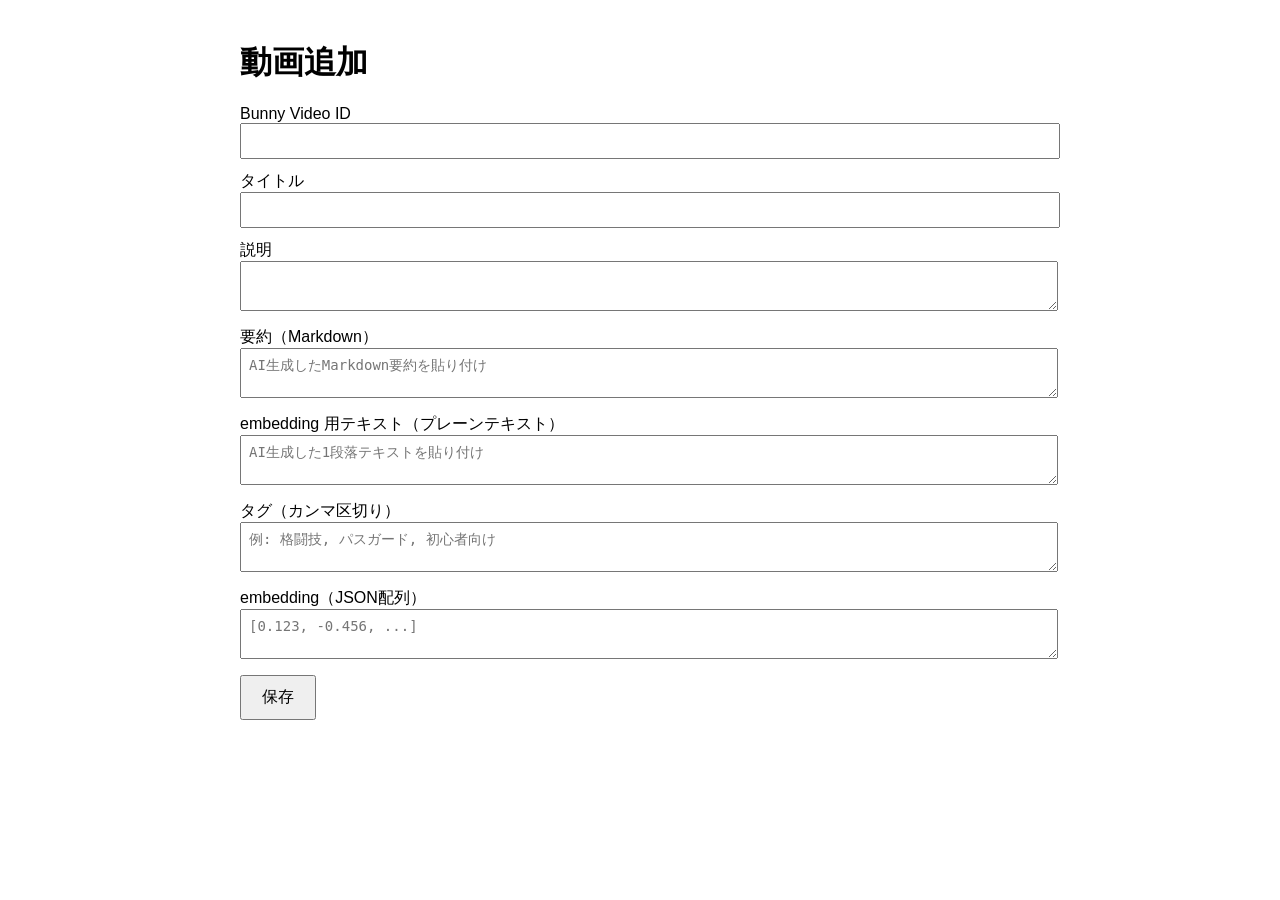
==== public/admin/videos/new.html @ 16630840 "管理UI追加" ====
<!DOCTYPE html>
<html lang="ja">
<head>
    <meta charset="utf-8" />
    <title>動画追加</title>
    <style>
        body {
            font-family: sans-serif;
            padding: 20px;
            max-width: 800px;
            margin: auto;
        }

        input, textarea {
            width: 100%;
            margin-bottom: 12px;
            padding: 8px;
            font-size: 14px;
        }

        button {
            padding: 10px 20px;
            font-size: 16px;
            cursor: pointer;
        }

        h1 {
            margin-bottom: 20px;
        }
    </style>
</head>
<body>

    <h1>動画追加</h1>

    <form id="form">
        <label>Bunny Video ID</label>
        <input name="bunny_video_id" required />

        <label>タイトル</label>
        <input name="title" required />

        <label>説明</label>
        <textarea name="description"></textarea>

        <label>要約（Markdown）</label>
        <textarea name="summary_md" placeholder="AI生成したMarkdown要約を貼り付け"></textarea>

        <label>embedding 用テキスト（プレーンテキスト）</label>
        <textarea name="embedding_text" placeholder="AI生成した1段落テキストを貼り付け"></textarea>

        <label>タグ（カンマ区切り）</label>
        <textarea name="tags" placeholder="例: 格闘技, パスガード, 初心者向け"></textarea>

        <label>embedding（JSON配列）</label>
        <textarea name="embedding" placeholder="[0.123, -0.456, ...]"></textarea>

        <button type="submit">保存</button>
    </form>

    <script type="module">
import { createClient } from "https://esm.sh/@supabase/supabase-js";

// Cloudflare Pages の env を使用
const supabase = createClient(
  window.env.SUPABASE_URL,
  window.env.SUPABASE_ANON_KEY
);

document.getElementById("form").onsubmit = async (e) => {
  e.preventDefault();
  const f = e.target;

  // ---------------------------
  // 1. videos に保存
  // ---------------------------
  const videoRes = await fetch("/api/videos", {
    method: "POST",
    headers: { "Content-Type": "application/json" },
    body: JSON.stringify({
      bunny_video_id: f.bunny_video_id.value,
      title: f.title.value,
      description: f.description.value,
      tags: f.tags.value
        ? f.tags.value.split(",").map(t => t.trim())
        : []
    })
  });

  if (!videoRes.ok) {
    alert("動画情報の保存に失敗しました");
    return;
  }

  const video = await videoRes.json();

  // ---------------------------
  // 2. embedding を保存
  // ---------------------------
  const embeddingArray = f.embedding.value
    ? JSON.parse(f.embedding.value)
    : null;

  const embedRes = await fetch(`/api/videos/${video.id}/embedding`, {
    method: "POST",
    headers: { "Content-Type": "application/json" },
    body: JSON.stringify({
      summary_md: f.summary_md.value,
      embedding_text: f.embedding_text.value,
      embedding: embeddingArray,
      model: "bge-m3-256"
    })
  });

  if (!embedRes.ok) {
    alert("embedding の保存に失敗しました");
    return;
  }

  alert("保存しました");
  location.href = "/admin/videos";
};
    </script>

</body>
</html>
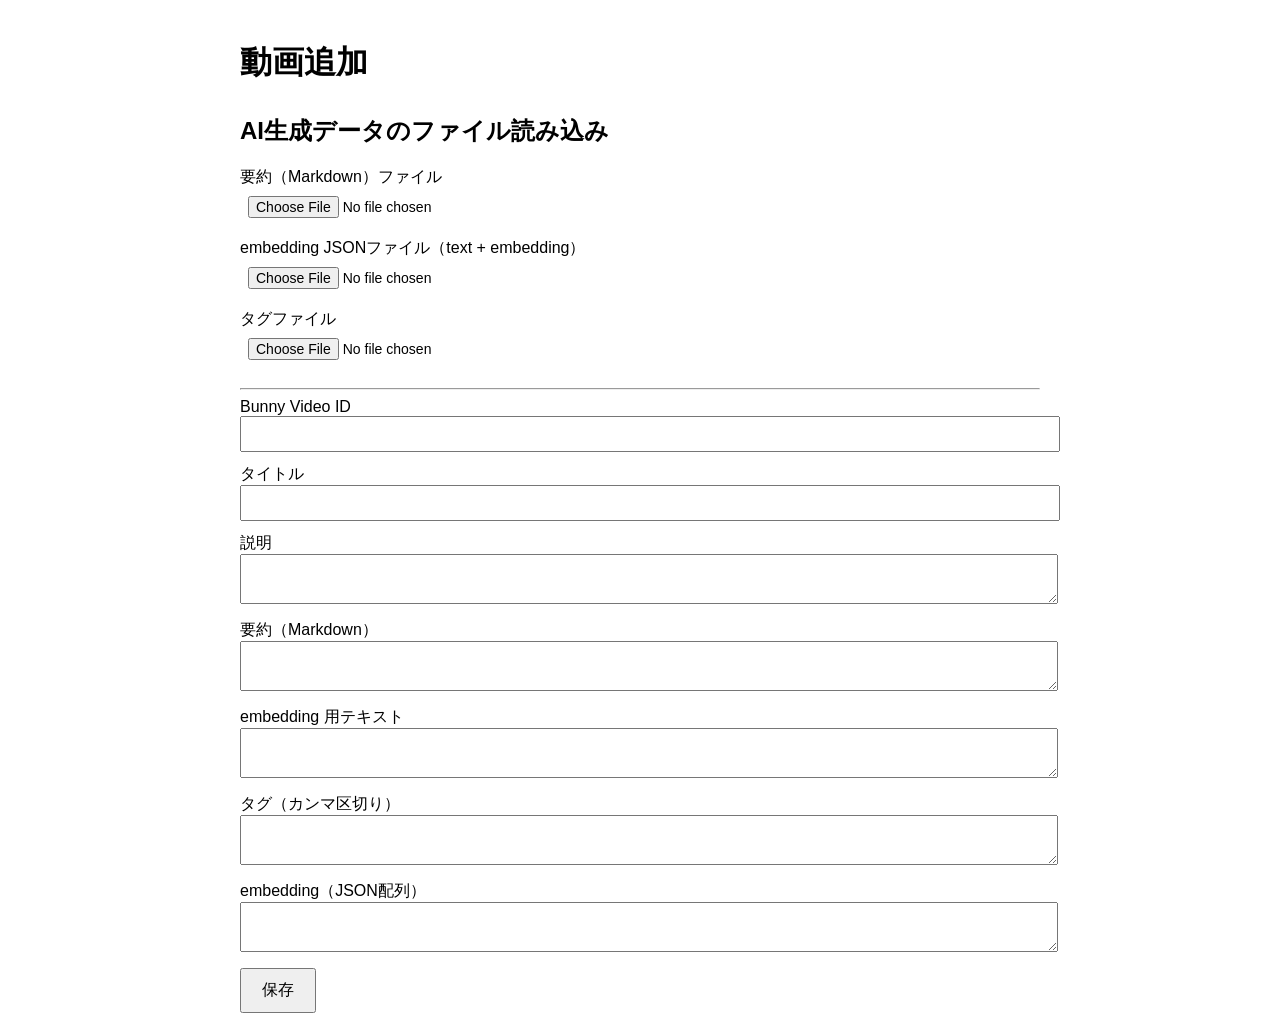
==== commit 00026839: "新規追加で必要な情報をファイル取得に変更" ====
--- a/public/admin/videos/new.html
+++ b/public/admin/videos/new.html
@@ -27,12 +27,35 @@
         h1 {
             margin-bottom: 20px;
         }
+
+        h2 {
+            margin-top: 30px;
+        }
     </style>
 </head>
 <body>
 
     <h1>動画追加</h1>
 
+    <!-- ============================
+         AI生成データのファイル読み込み
+         ============================ -->
+    <h2>AI生成データのファイル読み込み</h2>
+
+    <label>要約（Markdown）ファイル</label>
+    <input type="file" id="file_summary_md" accept=".md,.txt" />
+
+    <label>embedding JSONファイル（text + embedding）</label>
+    <input type="file" id="file_embedding_json" accept=".json,.txt" />
+
+    <label>タグファイル</label>
+    <input type="file" id="file_tags" accept=".txt" />
+
+    <hr />
+
+    <!-- ============================
+         動画追加フォーム
+         ============================ -->
     <form id="form">
         <label>Bunny Video ID</label>
         <input name="bunny_video_id" required />
@@ -44,16 +67,16 @@
         <textarea name="description"></textarea>
 
         <label>要約（Markdown）</label>
-        <textarea name="summary_md" placeholder="AI生成したMarkdown要約を貼り付け"></textarea>
-
-        <label>embedding 用テキスト（プレーンテキスト）</label>
-        <textarea name="embedding_text" placeholder="AI生成した1段落テキストを貼り付け"></textarea>
+        <textarea name="summary_md"></textarea>
+
+        <label>embedding 用テキスト</label>
+        <textarea name="embedding_text"></textarea>
 
         <label>タグ（カンマ区切り）</label>
-        <textarea name="tags" placeholder="例: 格闘技, パスガード, 初心者向け"></textarea>
+        <textarea name="tags"></textarea>
 
         <label>embedding（JSON配列）</label>
-        <textarea name="embedding" placeholder="[0.123, -0.456, ...]"></textarea>
+        <textarea name="embedding"></textarea>
 
         <button type="submit">保存</button>
     </form>
@@ -67,13 +90,71 @@
   window.env.SUPABASE_ANON_KEY
 );
 
+// -------------------------------
+// 汎用ファイル読み込み関数
+// -------------------------------
+function loadTextFile(input, callback) {
+  input.addEventListener("change", () => {
+    const file = input.files[0];
+    if (!file) return;
+
+    const reader = new FileReader();
+    reader.onload = () => callback(reader.result);
+    reader.readAsText(file);
+  });
+}
+
+function loadJSONFile(input, callback) {
+  input.addEventListener("change", () => {
+    const file = input.files[0];
+    if (!file) return;
+
+    const reader = new FileReader();
+    reader.onload = () => {
+      try {
+        const json = JSON.parse(reader.result);
+        callback(json);
+      } catch (e) {
+        alert("JSON の読み込みに失敗しました");
+      }
+    };
+    reader.readAsText(file);
+  });
+}
+
+// -------------------------------
+// 1. summary.md → summary_md に反映
+// -------------------------------
+loadTextFile(document.getElementById("file_summary_md"), (text) => {
+  document.querySelector("textarea[name='summary_md']").value = text;
+});
+
+// -------------------------------
+// 2. embedding JSON → embedding_text + embedding に反映
+// -------------------------------
+loadJSONFile(document.getElementById("file_embedding_json"), (json) => {
+  document.querySelector("textarea[name='embedding_text']").value = json.text || "";
+  document.querySelector("textarea[name='embedding']").value = JSON.stringify(json.embedding, null, 2);
+});
+
+// -------------------------------
+// 3. tags.txt → tags に反映
+// -------------------------------
+loadTextFile(document.getElementById("file_tags"), (text) => {
+  document.querySelector("textarea[name='tags']").value = text
+    .split(/\r?\n/)
+    .filter(Boolean)
+    .join(", ");
+});
+
+// -------------------------------
+// フォーム送信 → Supabase 保存
+// -------------------------------
 document.getElementById("form").onsubmit = async (e) => {
   e.preventDefault();
   const f = e.target;
 
-  // ---------------------------
   // 1. videos に保存
-  // ---------------------------
   const videoRes = await fetch("/api/videos", {
     method: "POST",
     headers: { "Content-Type": "application/json" },
@@ -94,20 +175,14 @@
 
   const video = await videoRes.json();
 
-  // ---------------------------
   // 2. embedding を保存
-  // ---------------------------
-  const embeddingArray = f.embedding.value
-    ? JSON.parse(f.embedding.value)
-    : null;
-
   const embedRes = await fetch(`/api/videos/${video.id}/embedding`, {
     method: "POST",
     headers: { "Content-Type": "application/json" },
     body: JSON.stringify({
       summary_md: f.summary_md.value,
       embedding_text: f.embedding_text.value,
-      embedding: embeddingArray,
+      embedding: JSON.parse(f.embedding.value),
       model: "bge-m3-256"
     })
   });
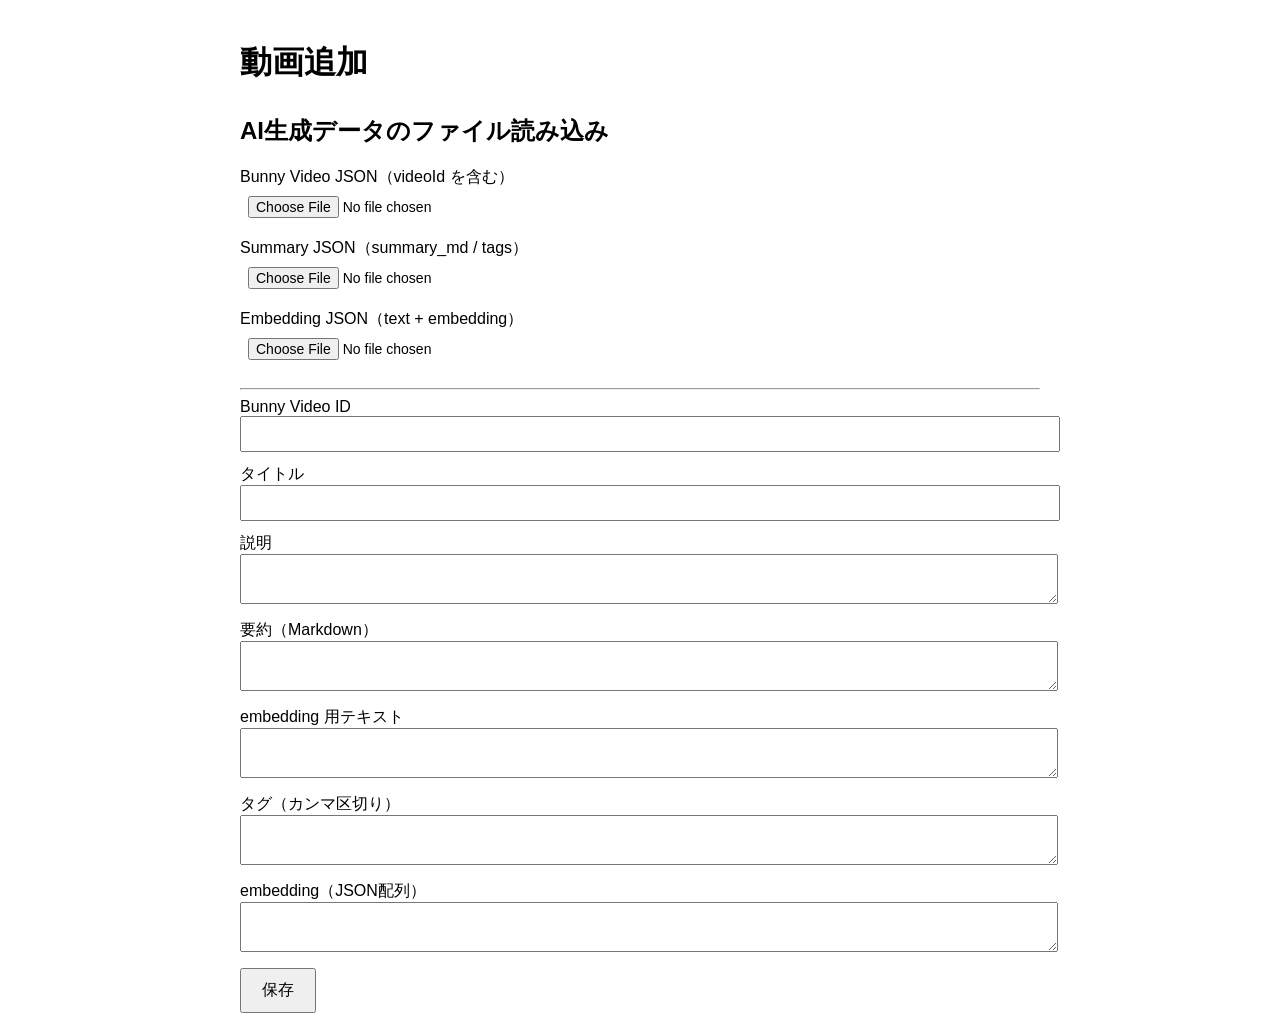
==== commit 9074a0e5: "新規追加で必要な情報をファイル取得に変更" ====
--- a/public/admin/videos/new.html
+++ b/public/admin/videos/new.html
@@ -42,14 +42,14 @@
          ============================ -->
     <h2>AI生成データのファイル読み込み</h2>
 
-    <label>要約（Markdown）ファイル</label>
-    <input type="file" id="file_summary_md" accept=".md,.txt" />
+    <label>Bunny Video JSON（videoId を含む）</label>
+    <input type="file" id="file_bunny_json" accept=".json,.txt" />
 
-    <label>embedding JSONファイル（text + embedding）</label>
+    <label>Summary JSON（summary_md / tags）</label>
+    <input type="file" id="file_summary_json" accept=".json,.txt" />
+
+    <label>Embedding JSON（text + embedding）</label>
     <input type="file" id="file_embedding_json" accept=".json,.txt" />
-
-    <label>タグファイル</label>
-    <input type="file" id="file_tags" accept=".txt" />
 
     <hr />
 
@@ -91,19 +91,8 @@
 );
 
 // -------------------------------
-// 汎用ファイル読み込み関数
+// 汎用 JSON 読み込み関数
 // -------------------------------
-function loadTextFile(input, callback) {
-  input.addEventListener("change", () => {
-    const file = input.files[0];
-    if (!file) return;
-
-    const reader = new FileReader();
-    reader.onload = () => callback(reader.result);
-    reader.readAsText(file);
-  });
-}
-
 function loadJSONFile(input, callback) {
   input.addEventListener("change", () => {
     const file = input.files[0];
@@ -123,28 +112,35 @@
 }
 
 // -------------------------------
-// 1. summary.md → summary_md に反映
+// 1. Bunny JSON → bunny_video_id
 // -------------------------------
-loadTextFile(document.getElementById("file_summary_md"), (text) => {
-  document.querySelector("textarea[name='summary_md']").value = text;
+loadJSONFile(document.getElementById("file_bunny_json"), (json) => {
+  document.querySelector("input[name='bunny_video_id']").value = json.videoId || "";
 });
 
 // -------------------------------
-// 2. embedding JSON → embedding_text + embedding に反映
+// 2. Summary JSON → summary_md / tags
+//    ※ embedding_text は無視
 // -------------------------------
-loadJSONFile(document.getElementById("file_embedding_json"), (json) => {
-  document.querySelector("textarea[name='embedding_text']").value = json.text || "";
-  document.querySelector("textarea[name='embedding']").value = JSON.stringify(json.embedding, null, 2);
+loadJSONFile(document.getElementById("file_summary_json"), (json) => {
+  if (json.summary_md) {
+    document.querySelector("textarea[name='summary_md']").value = json.summary_md;
+  }
+  if (json.tags) {
+    document.querySelector("textarea[name='tags']").value = json.tags.join(", ");
+  }
 });
 
 // -------------------------------
-// 3. tags.txt → tags に反映
+// 3. Embedding JSON → embedding_text / embedding
 // -------------------------------
-loadTextFile(document.getElementById("file_tags"), (text) => {
-  document.querySelector("textarea[name='tags']").value = text
-    .split(/\r?\n/)
-    .filter(Boolean)
-    .join(", ");
+loadJSONFile(document.getElementById("file_embedding_json"), (json) => {
+  if (json.text) {
+    document.querySelector("textarea[name='embedding_text']").value = json.text;
+  }
+  if (json.embedding) {
+    document.querySelector("textarea[name='embedding']").value = JSON.stringify(json.embedding, null, 2);
+  }
 });
 
 // -------------------------------
@@ -183,7 +179,7 @@
       summary_md: f.summary_md.value,
       embedding_text: f.embedding_text.value,
       embedding: JSON.parse(f.embedding.value),
-      model: "bge-m3-256"
+      model: "ruri-v3-30m"
     })
   });
 
